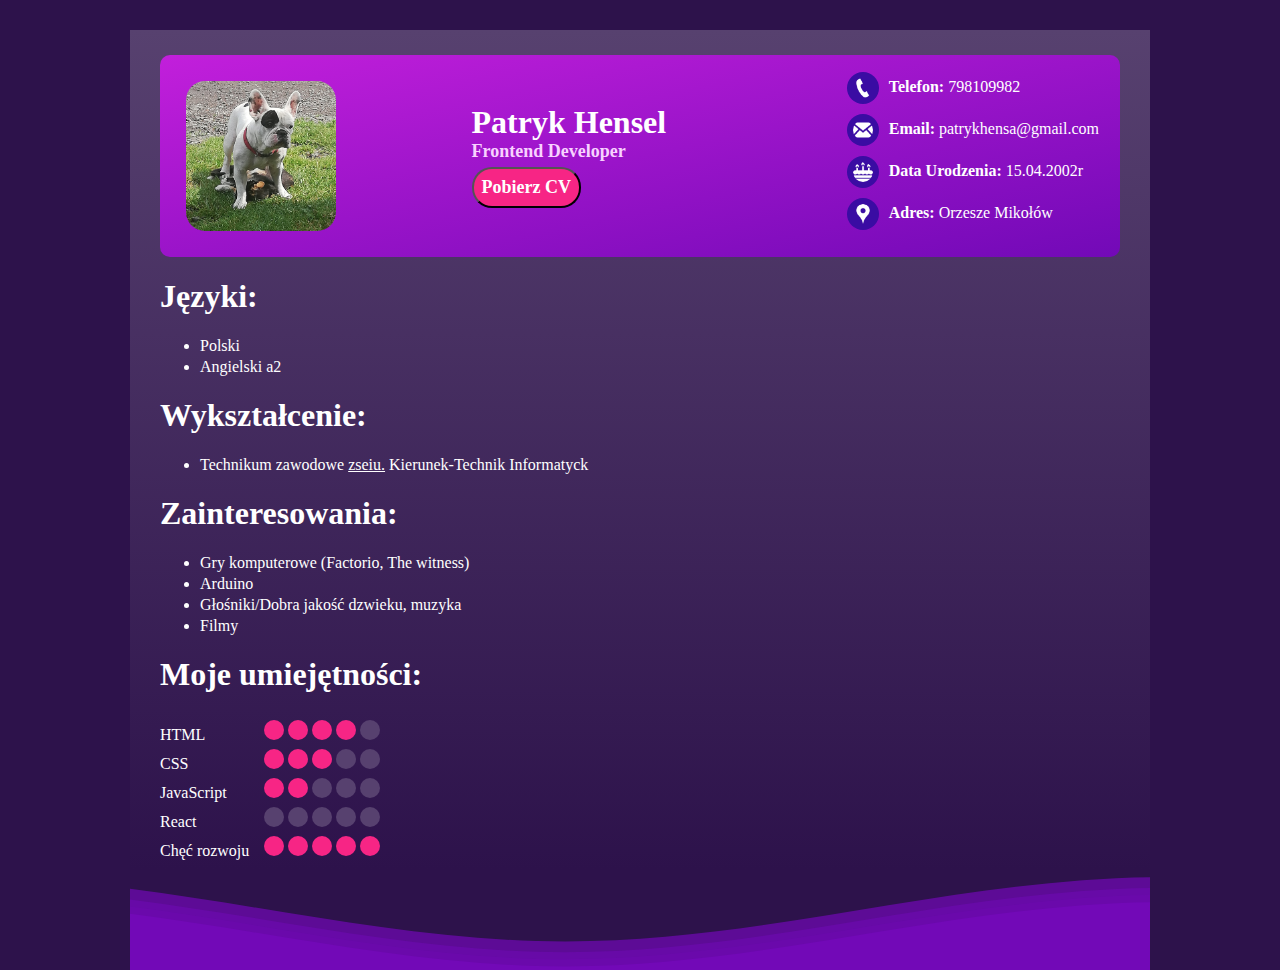
==== Pat's CV/index.html @ 118068a2 "cv" ====
<!DOCTYPE html>
<html lang="pl" dir="ltr">
  <head>
    <meta charset="utf-8">
    <title>Pat's CV</title>
    <link rel="stylesheet" href="style.css">
  </head>
  <body>
    <div class="whole">
    <div class="page">
    <header>
      <div class="head">
        <img class="pies" src="Pies.jpg" alt="pies">
        <div class="name">
          <h1 id="name">Patryk Hensel</h1>
          <span id="span">Frontend Developer</span>
          <button id="button">Pobierz CV</button>
        </div>
        <ul class="info">
          <li><img src="images/phone.png"><b>Telefon:</b> 798109982</li>
          <li><img src="images/email.png"><b>Email:</b> patrykhensa@gmail.com</li>
          <li><img src="images/birthday.png"><b>Data Urodzenia:</b> 15.04.2002r</li>
          <li><img src="images/location.png"><b>Adres:</b> Orzesze Mikołów</li>
        </ul>
      </div>
    </header>
    <section>
    <h1>Języki:</h1>
      <ul>
        <li>Polski</li>
        <li>Angielski a2</li>
      </ul>
    </section>
    <section>
    <h1>Wykształcenie:</h1>
    <ul>
      <li>Technikum zawodowe <a href="https://www.zseiulaziska.pl/zseiu2020/">zseiu.</a> Kierunek-Technik Informatyck</li>
    </ul>
  </section>
    <section>
      <h1>Zainteresowania:</h1>
      <ul>
        <li>Gry komputerowe (Factorio, The witness)</li>
        <li>Arduino</li>
        <li>Głośniki/Dobra jakość dzwieku, muzyka</li>
        <li>Filmy</li>
      </ul>
    </section>
    <section>
      <div id="container">
        <h1>Moje umiejętności:</h1>
        <div class="skill-bar">
          
          <div class="skill-level">
            <span id="what">HTML</span>
            <div class="fill dot"></div>
            <div class="fill dot"></div>
            <div class="fill dot"></div>
            <div class="fill dot"></div>
            <div class="dot"></div>
          </div>
        </div>
        <div class="skill-bar">
          
          <div class="skill-level">
            <span id="what">CSS</span>
            <div class="fill dot"></div>
            <div class="fill dot"></div>
            <div class="fill dot"></div>
            <div class="dot"></div>
            <div class="dot"></div>
          </div>
        </div>
        <div class="skill-bar">
          
          <div class="skill-level">
            <span id="what">JavaScript</span>
            <div class="fill dot"></div>
            <div class="fill dot"></div>
            <div class="dot"></div>
            <div class="dot"></div>
            <div class="dot"></div>
          </div>
        </div>
        <div class="skill-bar">
          
          <div class="skill-level">
            <span id="what">React</span>
            <div class="dot"></div>
            <div class="dot"></div>
            <div class="dot"></div>
            <div class="dot"></div>
            <div class="dot"></div>
          </div>
        </div>
        <div class="skill-bar">
          
          <div class="skill-level">
            <span id="what">Chęć rozwoju</span>
            <div class="fill dot"></div>
            <div class="fill dot"></div>
            <div class="fill dot"></div>
            <div class="fill dot"></div>
            <div class="fill dot"></div>
          </div>
        </div>
      </div>
    </section>
  </div>
  
    <!--Hey! This is the original version
of Simple CSS Waves-->
<section>
<div class="header">

  <!--Content before waves-->
  <!-- <div class="inner-header flex"> -->
  <!--Just the logo.. Don't mind this-->
  
  <!-- </div> -->
  
  <!--Waves Container-->
  <div>
  <svg class="waves" xmlns="http://www.w3.org/2000/svg" xmlns:xlink="http://www.w3.org/1999/xlink"
  viewBox="0 24 150 28" preserveAspectRatio="none" shape-rendering="auto">
  <defs>
  <path id="gentle-wave" d="M-160 44c30 0 58-18 88-18s 58 18 88 18 58-18 88-18 58 18 88 18 v44h-352z" />
  </defs>
  <g class="parallax">
  <use xlink:href="#gentle-wave" x="48" y="0" fill="rgba(114, 9, 183,0.7" />
  <use xlink:href="#gentle-wave" x="48" y="3" fill="rgba(114, 9, 183,0.5)" />
  <use xlink:href="#gentle-wave" x="48" y="5" fill="rgba(114, 9, 183,0.3)" />
  <use xlink:href="#gentle-wave" x="48" y="7" fill="rgb(114, 9, 183)" />
  </g>
  </svg>
  </div>
  <!--Waves end-->
  
  </div>
</section>

</div>
  <!--Header ends-->
  
  <!--Content starts-->
  
  <!--Content ends-->
  
  </body>
</html>
---- Pat's CV/style.css ----
*{
  color:rgb(255, 255, 255);
  font-family: Segoe UI;
}
.whole{
  width: 1020px;
  margin: 0 auto;
}
.page{
  background: linear-gradient(to bottom, #57416F, #2D124B);
  
  padding: 5px 30px 10px 30px;
  width: 960px;
}


body {
  margin:0;
}

/* h1 {
  font-family: 'Lato', sans-serif;
  font-weight:300;
  letter-spacing: 2px;
  font-size:48px;
} */
p {
  font-family: 'Lato', sans-serif;
  letter-spacing: 1px;
  font-size:14px;
  color: #333333;
}

.header {
  margin: 0;
  padding: 0;
  position: relative;
 
  /* background: linear-gradient(60deg, rgba(84,58,183,1) 0%, rgba(0,172,193,1) 100%); */
  color:rgb(255, 0, 195);
  width: 1020px;
}


.inner-header {
  height:5vh;
  width:100%;
  margin: 0;
  padding: 0;
}

.flex { /*Flexbox for containers*/
  display: flex;
  justify-content: center;
  align-items: center;
  text-align: center;
}

.waves {
  position:relative;
  width: 100%;
  height:5vh;
  margin-bottom:-7px; /*Fix for safari gap*/
  min-height:100px;
  max-height:150px;
}
li{
margin-bottom: 3px;
}
.content {
  margin: 0;
  padding: 0%;
  position:relative;
  height:10vh;
  text-align:center;
  background-color: rgb(208, 0, 255);
}

/* Animation */

.parallax > use {
  animation: move-forever 25s cubic-bezier(.55,.5,.45,.5)     infinite;
}
.parallax > use:nth-child(1) {
  animation-delay: -2s;
  animation-duration: 7s;
}
.parallax > use:nth-child(2) {
  animation-delay: -3s;
  animation-duration: 10s;
}
.parallax > use:nth-child(3) {
  animation-delay: -4s;
  animation-duration: 13s;
}
.parallax > use:nth-child(4) {
  animation-delay: -5s;
  animation-duration: 20s;
}
@keyframes move-forever {
  0% {
   transform: translate3d(-90px,0,0);
  }
  100% { 
    transform: translate3d(85px,0,0);
  }
}
/*Shrinking for mobile*/
@media (max-width: 768px) {
  .waves {
    height:40px;
    min-height:40px;
  }
  .content {
    height:30vh;
  }
  h1 {
    font-size:24px;
  }
}

.head{
  justify-content: space-between;
  align-items: center;
  display:flex;
  margin-top: 20px;
  background-image: linear-gradient(to bottom right, #C21FDB, #7209B7);
  padding: 1px;
  border-radius: 10px;
}
.info{
  text-decoration: none;
  list-style: none;
  margin-right: 20px;

}
.info img{
  margin: 0 10px;
  height: 20px;
  width: 20px;
  background-color: #3A0CA3;
  padding: 6px;
  vertical-align: middle;
  border-radius: 50%;
}
.info li{
  margin-bottom: 10px;
}

.first{
  margin-top: 0;
  float: inherit;
}

.pies{
  margin-left: 20px;
  border-radius: 15%;
  padding: 5px;
  width: 150px;
  height: 150px;
}
#name{
  margin: 0;
}
#span{
  display:block;
  font-size: 18px;
  color: #f8d2ff;

  margin-top: 0;
  border-radius: 10px;
  font-weight: bold;
}
#button{
  margin-top: 5px;
  display:block;
  font-size: 18px;
  color: white;
  background-color: #F72585;
  padding: 8px;
  border-radius: 20px;
  font-weight: bold;
}
#what{
  display:inline-block;
  width: 100px;
  
}


.dot{
  margin-top: 5px;
  display: inline-block;
  width: 20px;
  height: 20px;
  background:#57416F;
  border-radius: 50%;
}
.fill {
  background: #F72585;
}


body{
  margin-top: 30px;
  background-color: #2D124B;

}
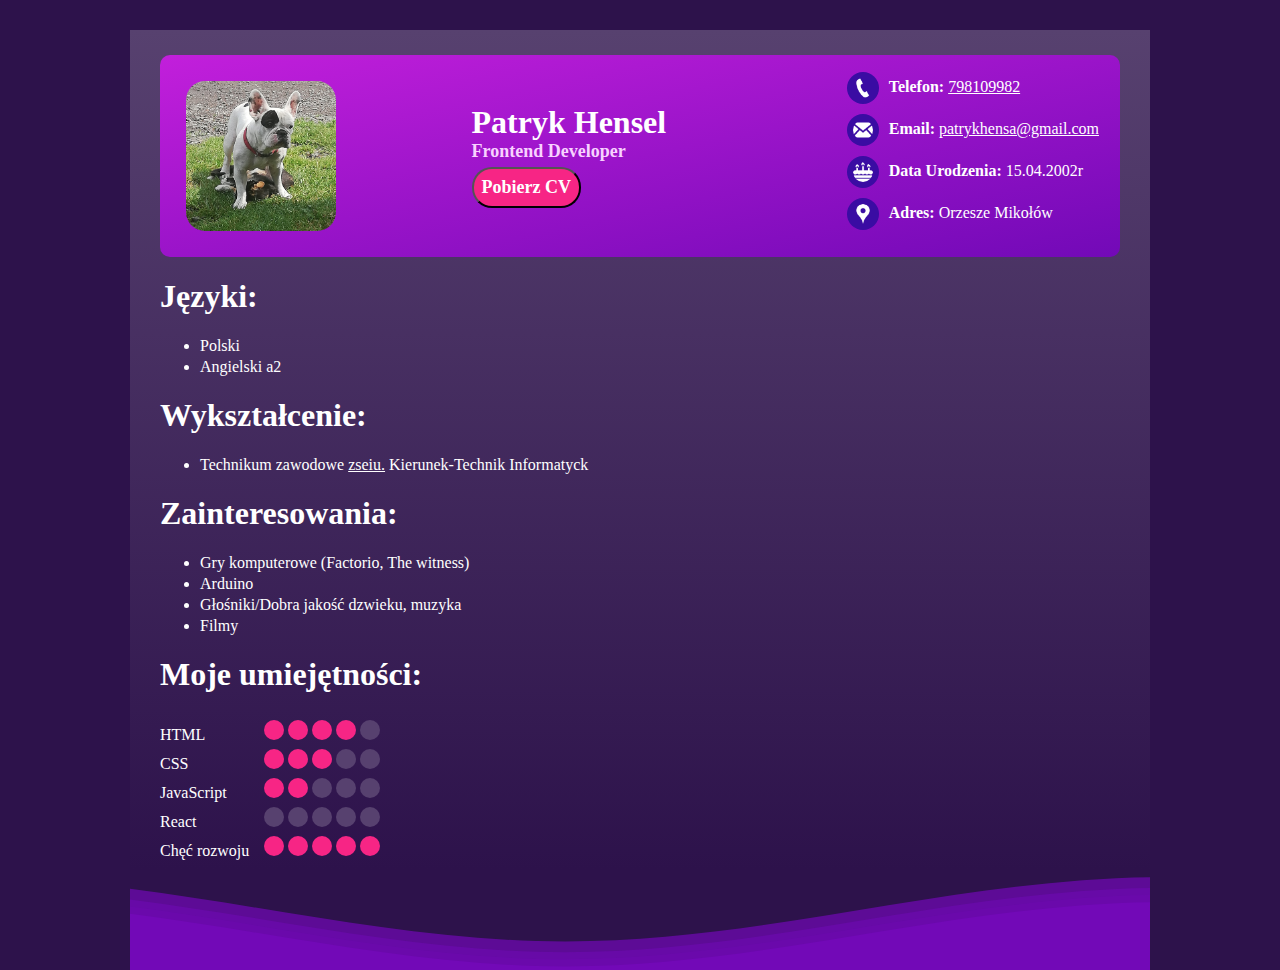
==== commit 96dd8df5: "cv" ====
--- a/Pat's CV/index.html
+++ b/Pat's CV/index.html
@@ -17,8 +17,8 @@
           <button id="button">Pobierz CV</button>
         </div>
         <ul class="info">
-          <li><img src="images/phone.png"><b>Telefon:</b> 798109982</li>
-          <li><img src="images/email.png"><b>Email:</b> patrykhensa@gmail.com</li>
+          <li><img src="images/phone.png"><b>Telefon: </b><a href="tel:798109982">798109982</a></li>
+          <li><img src="images/email.png"><b>Email:</b> <a href="mailto:patrykhensa@gmail.com">patrykhensa@gmail.com</a></li>
           <li><img src="images/birthday.png"><b>Data Urodzenia:</b> 15.04.2002r</li>
           <li><img src="images/location.png"><b>Adres:</b> Orzesze Mikołów</li>
         </ul>
@@ -49,8 +49,7 @@
     <section>
       <div id="container">
         <h1>Moje umiejętności:</h1>
-        <div class="skill-bar">
-          
+        <div class="skill-bar">          
           <div class="skill-level">
             <span id="what">HTML</span>
             <div class="fill dot"></div>
@@ -60,8 +59,7 @@
             <div class="dot"></div>
           </div>
         </div>
-        <div class="skill-bar">
-          
+        <div class="skill-bar">          
           <div class="skill-level">
             <span id="what">CSS</span>
             <div class="fill dot"></div>
@@ -71,8 +69,7 @@
             <div class="dot"></div>
           </div>
         </div>
-        <div class="skill-bar">
-          
+        <div class="skill-bar">  
           <div class="skill-level">
             <span id="what">JavaScript</span>
             <div class="fill dot"></div>
@@ -82,8 +79,7 @@
             <div class="dot"></div>
           </div>
         </div>
-        <div class="skill-bar">
-          
+        <div class="skill-bar"> 
           <div class="skill-level">
             <span id="what">React</span>
             <div class="dot"></div>
@@ -94,7 +90,6 @@
           </div>
         </div>
         <div class="skill-bar">
-          
           <div class="skill-level">
             <span id="what">Chęć rozwoju</span>
             <div class="fill dot"></div>
@@ -107,44 +102,24 @@
       </div>
     </section>
   </div>
-  
-    <!--Hey! This is the original version
-of Simple CSS Waves-->
 <section>
-<div class="header">
-
-  <!--Content before waves-->
-  <!-- <div class="inner-header flex"> -->
-  <!--Just the logo.. Don't mind this-->
-  
-  <!-- </div> -->
-  
-  <!--Waves Container-->
-  <div>
-  <svg class="waves" xmlns="http://www.w3.org/2000/svg" xmlns:xlink="http://www.w3.org/1999/xlink"
-  viewBox="0 24 150 28" preserveAspectRatio="none" shape-rendering="auto">
-  <defs>
-  <path id="gentle-wave" d="M-160 44c30 0 58-18 88-18s 58 18 88 18 58-18 88-18 58 18 88 18 v44h-352z" />
-  </defs>
-  <g class="parallax">
-  <use xlink:href="#gentle-wave" x="48" y="0" fill="rgba(114, 9, 183,0.7" />
-  <use xlink:href="#gentle-wave" x="48" y="3" fill="rgba(114, 9, 183,0.5)" />
-  <use xlink:href="#gentle-wave" x="48" y="5" fill="rgba(114, 9, 183,0.3)" />
-  <use xlink:href="#gentle-wave" x="48" y="7" fill="rgb(114, 9, 183)" />
-  </g>
-  </svg>
-  </div>
-  <!--Waves end-->
-  
+  <div class="footer">
+    <div>
+      <svg class="waves" xmlns="http://www.w3.org/2000/svg" xmlns:xlink="http://www.w3.org/1999/xlink"
+      viewBox="0 24 150 28" preserveAspectRatio="none" shape-rendering="auto">
+      <defs>
+      <path id="gentle-wave" d="M-160 44c30 0 58-18 88-18s 58 18 88 18 58-18 88-18 58 18 88 18 v44h-352z" />
+      </defs>
+      <g class="parallax">
+      <use xlink:href="#gentle-wave" x="48" y="0" fill="rgba(114, 9, 183,0.7" />
+      <use xlink:href="#gentle-wave" x="48" y="3" fill="rgba(114, 9, 183,0.5)" />
+      <use xlink:href="#gentle-wave" x="48" y="5" fill="rgba(114, 9, 183,0.3)" />
+      <use xlink:href="#gentle-wave" x="48" y="7" fill="rgb(114, 9, 183)" />
+      </g>
+      </svg>
+    </div>
   </div>
 </section>
-
 </div>
-  <!--Header ends-->
-  
-  <!--Content starts-->
-  
-  <!--Content ends-->
-  
   </body>
 </html>
--- a/Pat's CV/style.css
+++ b/Pat's CV/style.css
@@ -8,22 +8,14 @@
 }
 .page{
   background: linear-gradient(to bottom, #57416F, #2D124B);
-  
   padding: 5px 30px 10px 30px;
   width: 960px;
 }
-
 
 body {
   margin:0;
 }
 
-/* h1 {
-  font-family: 'Lato', sans-serif;
-  font-weight:300;
-  letter-spacing: 2px;
-  font-size:48px;
-} */
 p {
   font-family: 'Lato', sans-serif;
   letter-spacing: 1px;
@@ -31,25 +23,22 @@
   color: #333333;
 }
 
-.header {
+.footer {
   margin: 0;
   padding: 0;
   position: relative;
- 
-  /* background: linear-gradient(60deg, rgba(84,58,183,1) 0%, rgba(0,172,193,1) 100%); */
   color:rgb(255, 0, 195);
   width: 1020px;
 }
 
-
-.inner-header {
+.inner-footer {
   height:5vh;
   width:100%;
   margin: 0;
   padding: 0;
 }
 
-.flex { /*Flexbox for containers*/
+.flex {
   display: flex;
   justify-content: center;
   align-items: center;
@@ -60,7 +49,7 @@
   position:relative;
   width: 100%;
   height:5vh;
-  margin-bottom:-7px; /*Fix for safari gap*/
+  margin-bottom:-7px;
   min-height:100px;
   max-height:150px;
 }
@@ -75,8 +64,6 @@
   text-align:center;
   background-color: rgb(208, 0, 255);
 }
-
-/* Animation */
 
 .parallax > use {
   animation: move-forever 25s cubic-bezier(.55,.5,.45,.5)     infinite;
@@ -105,7 +92,7 @@
     transform: translate3d(85px,0,0);
   }
 }
-/*Shrinking for mobile*/
+
 @media (max-width: 768px) {
   .waves {
     height:40px;
@@ -182,11 +169,11 @@
   font-weight: bold;
 }
 #what{
+  
   display:inline-block;
   width: 100px;
   
 }
-
 
 .dot{
   margin-top: 5px;
@@ -200,7 +187,6 @@
   background: #F72585;
 }
 
-
 body{
   margin-top: 30px;
   background-color: #2D124B;
